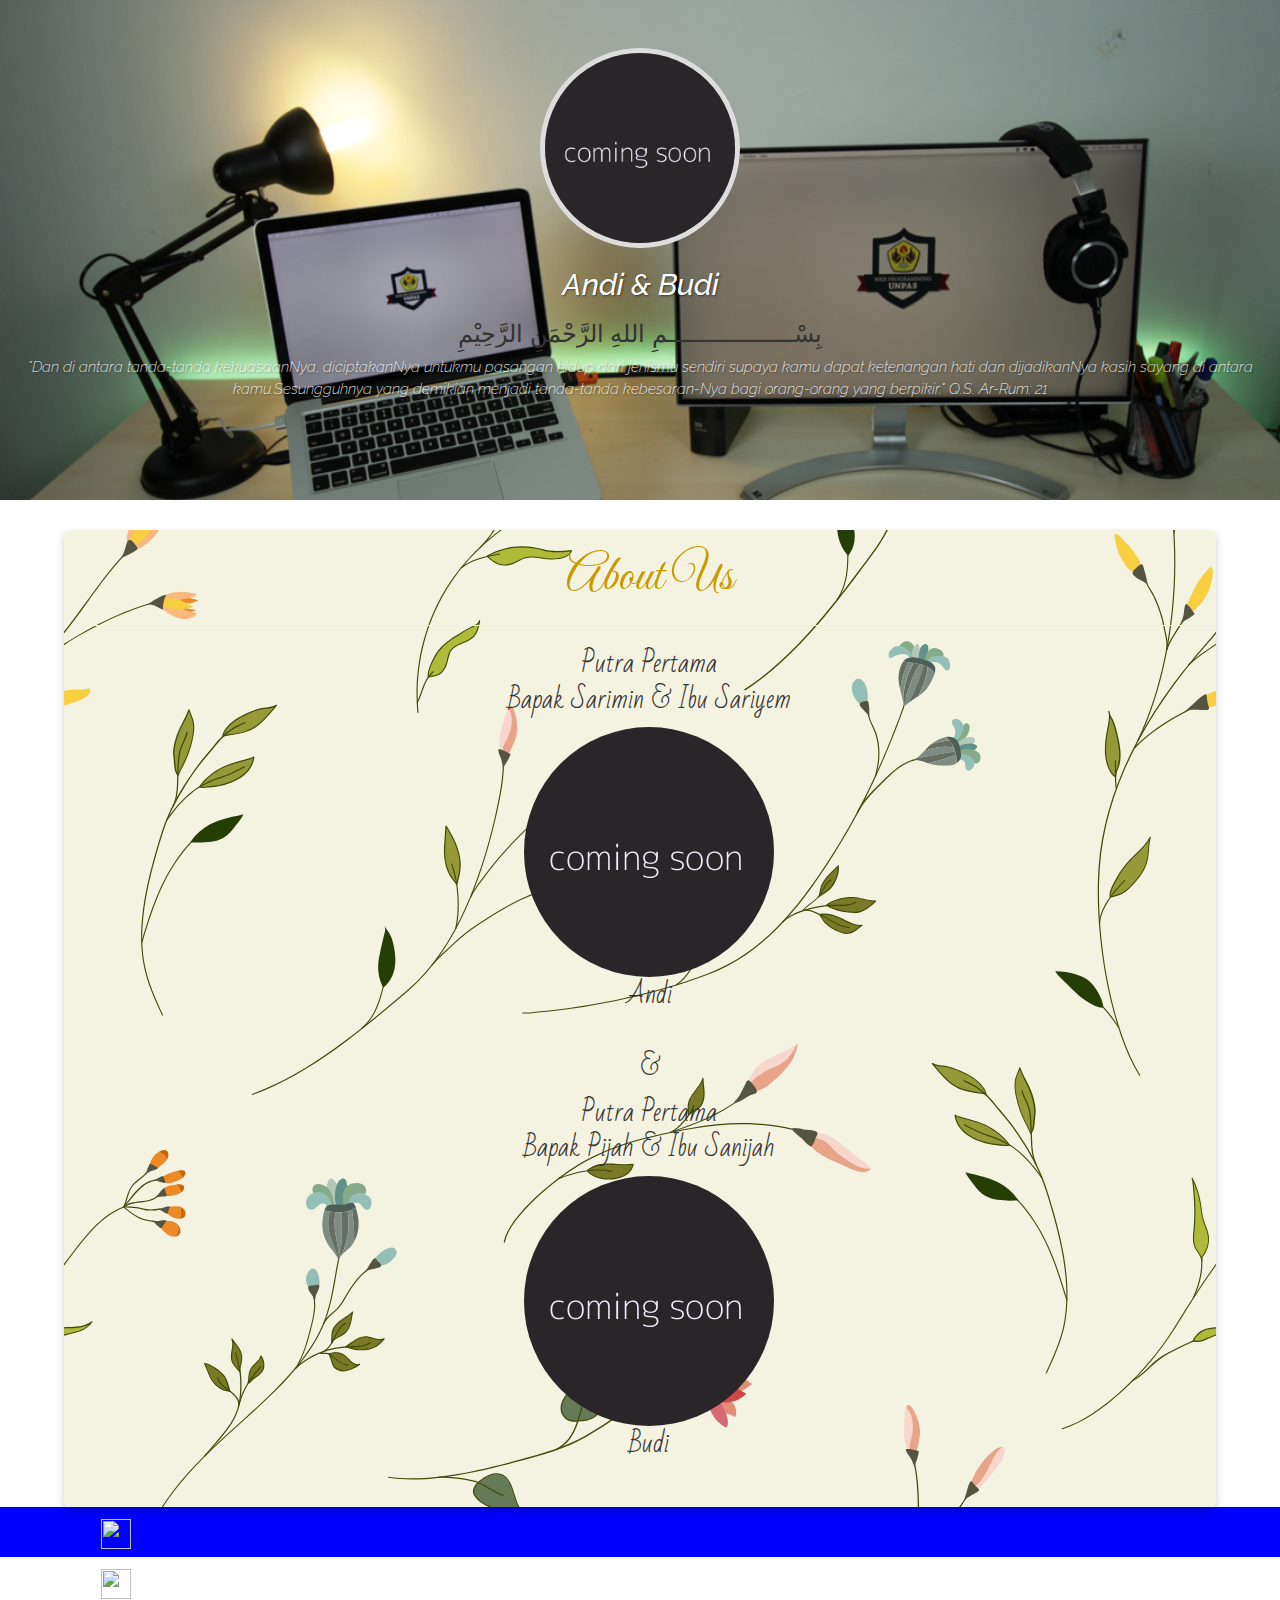
==== index.html @ c7570a1e "perubahan" ====
<!DOCTYPE html>
<html lang="en" id="home">
  <head>
    <meta charset="utf-8">
    <meta http-equiv="X-UA-Compatible" content="IE=edge">
    <meta name="viewport" content="width=device-width, initial-scale=1">
    <!-- The above 3 meta tags *must* come first in the head; any other head content must come *after* these tags -->
    <title>My Porfolio</title>
    <!-- FONT -->
    
  <link href="https://fonts.googleapis.com/css?family=Raleway" rel="stylesheet">
  <link href="https://fonts.googleapis.com/css?family=Great+Vibes&display=swap" rel="stylesheet">
  <link href="https://fonts.googleapis.com/css?family=Bad+Script&display=swap" rel="stylesheet">
    <!-- Bootstrap -->
    <link href="css/bootstrap.min.css" rel="stylesheet">
    <link rel="stylesheet" href="css/style.css">

    <!-- HTML5 shim and Respond.js for IE8 support of HTML5 elements and media queries -->
    <!-- WARNING: Respond.js doesn't work if you view the page via file:// -->
    <!--[if lt IE 9]>
      <script src="https://oss.maxcdn.com/html5shiv/3.7.3/html5shiv.min.js"></script>
      <script src="https://oss.maxcdn.com/respond/1.4.2/respond.min.js"></script>
    <![endif]-->
  </head>
  <body>
    <!-- jumbotron -->
    <div class="jumbotron text-center">
      <img src="img/dummy2.png" class="img-circle">
      <h1>Andi & Budi</h1>
      <h3>بِسْــــــــــــــــــمِ اللهِ الرَّحْمَنِ الرَّحِيْمِ<br></h3>
          <p>
              "Dan di antara tanda-tanda kekuasaanNya, diciptakanNya untukmu pasangan hidup
               dari jenismu sendiri supaya kamu dapat ketenangan hati dan dijadikanNya kasih
               sayang di antara kamu.Sesungguhnya yang demikian menjadi tanda-tanda
               kebesaran-Nya bagi orang-orang yang berpikir."
               Q.S. Ar-Rum: 21</p>
    </div>
    <!-- akhir jumbotron -->


    <!-- about -->
    <section class="about" id="About">
      <div class="container">
        <div class="row">
          <div class="col-sm-12">
            <h1 class="text-center">About Us</h1>
            <hr>
          </div>
        </div>

        <div class="row text-center">
          <div class="col-md-12 col-sm-12 kiri">
            <p>Putra Pertama <br> Bapak Sarimin & Ibu Sariyem </p>
            <div><img src="img/dummy2.png" class="img-circle"><p>Andi<br><br>&</p></div>
          </div>

          <div class="col-md-12 col-sm-12 kanan">
            <p>Putra Pertama <br> Bapak Pijah & Ibu Sanijah </p>
            <div><img src="img/dummy2.png" class="img-circle"><p>Budi<br><br></p></div>
          </div>
        </div>
      </div>
    </section>
    <!-- akhir about -->
    
    <!-- footer -->
    <!-- <div id="footer" class="fixed-bottom">
      <div class="container-fluid text-center">
        <div class="row">
          <div class="col-sm-4"> 
            <a href="" class="btn btn-primary btn-block">Home</a>  
          </div>
          <div class="col-sm-4">   
            <a href="" class="btn btn-danger btn-block">Home</a>
          </div>
          <div class="col-sm-4">
            <a href="" class="btn btn-warning btn-block">Home</a>   
          </div>
        </div>
      </div>
    </div> -->
    <!-- akhir footer -->

    <div class="page-footer font-small  text-center fixed-bottom" style="height:50px; line-height:50px; background-color:blue;">
            
      <!-- Copyright -->
      <div class="row">
              <div style="width:20%;">
                <a href="<?= $url_footer['simpanan']?>"><img src="<?= base_url('assets/mobile/img/money.svg')?>" alt="" width="30px" height="30px"></a>
              </div>
              
              <div style="width:20%;">
                <a href="<?= $url_footer['spk']?>"><img src="<?= base_url('assets/mobile/img/creative.svg')?>" alt="" width="30px" height="30px"></a>
              </div>
        </div>
      </div>


    <!-- jQuery (necessary for Bootstrap's JavaScript plugins) -->
    <script src="js/jquery-3.1.1.min.js"></script>
    <script src="js/jquery.easing.1.3.js"></script>
    <!-- Include all compiled plugins (below), or include individual files as needed -->
    <script src="js/bootstrap.min.js"></script>

   <script src="js/script.js"></script>
  </body>
</html>
---- css/style.css ----
/* html {
	position: relative;
} */

/* body {
	margin-bottom: 120px;
	margin-top: 30px;
} */

.jumbotron {
	height: 500px;
	background-image: url(../img/header-bg.png);
	background-size: cover;
	background-attachment: fixed;
	background-position: 0 -140px;
	overflow: hidden;
	position: relative;
}



.jumbotron img {
	width: 200px;
	border: 5px solid #ddd;
}
.jumbotron h1 {
	font-size: 3rem;
	font-family: "Raleway";
	font-style: italic;
	color: white;
	text-shadow: 1px 1px 2px rgba(0,0,0,0.5);
}
.jumbotron p {
	font-size: 1.5rem;
	font-family: "Raleway";
	font-style: italic;
	color: white;
	text-shadow: 1px 1px 2px rgba(0,0,0,0.5);
}

/* hr {
	width: 250px;
	border-top: 3px solid #999;
} */

section {
	min-height: 600px;
}

.kiri, .kanan {
	opacity: 0;
	transform: translate(-50px, 0);
	transition: 3.2s;
}

.kanan {
	transform: translate(50px, 0);
}

.kiri-go, .kanan-go {
	opacity: 1;
	transform: translate(0, 0);
}

.portfolio {
	background-color: #eee;
}

.portfolio .thumbnail {
	opacity: 0;
	transform: translate(0,-40px);
	transition: .3s;
}

.portfolio .thumbnail.muncul {
	opacity: 1;
	transform: translate(0,0);
}

.contact {
	min-height: 800px;
}

#footer {
	height: 50px;
	background-color: blue;
}

#About{
	min-height: 450px;
	width: 90%;
	border-radius:5px;
	box-shadow: 0 4px 8px 0 rgba(0, 0, 0, 0.2);
	position: relative;
	left: 50%;
	transform: translate(-50%);
	background: rgb(230,232,189);
	background: linear-gradient(90deg, rgba(230,232,189,1) 0%, rgba(220,241,241,1) 51%, rgba(86,97,87,1) 97%);
	background-image: url("../img/floral5.svg");
	background-size: cover;
	overflow: auto;
}


#About p{
	text-align: center;
	font-style: normal;
	font-size: 25px;
	font-family: 'Bad Script';
}

 #About h1{
	font-style: normal;
	text-align: center;
	font-family: 'Great Vibes', cursive;
	color: #cc9900;
	outline: black;
	font-size: 5rem;

 }
 .pp img{
	 width: 250px;
	 height: 250px;
	 border-radius: 50% 50%;
	 transform: translate(-50%);
 }


 .pp2{
	 width: 100%;
	 min-height: 370px;
	 position: relative;
 }
 .pp2 img{
	 width: 250px;
	 height: 250px;
	 border-radius: 50% 50%;
	 transform: translate(-50%);
 }
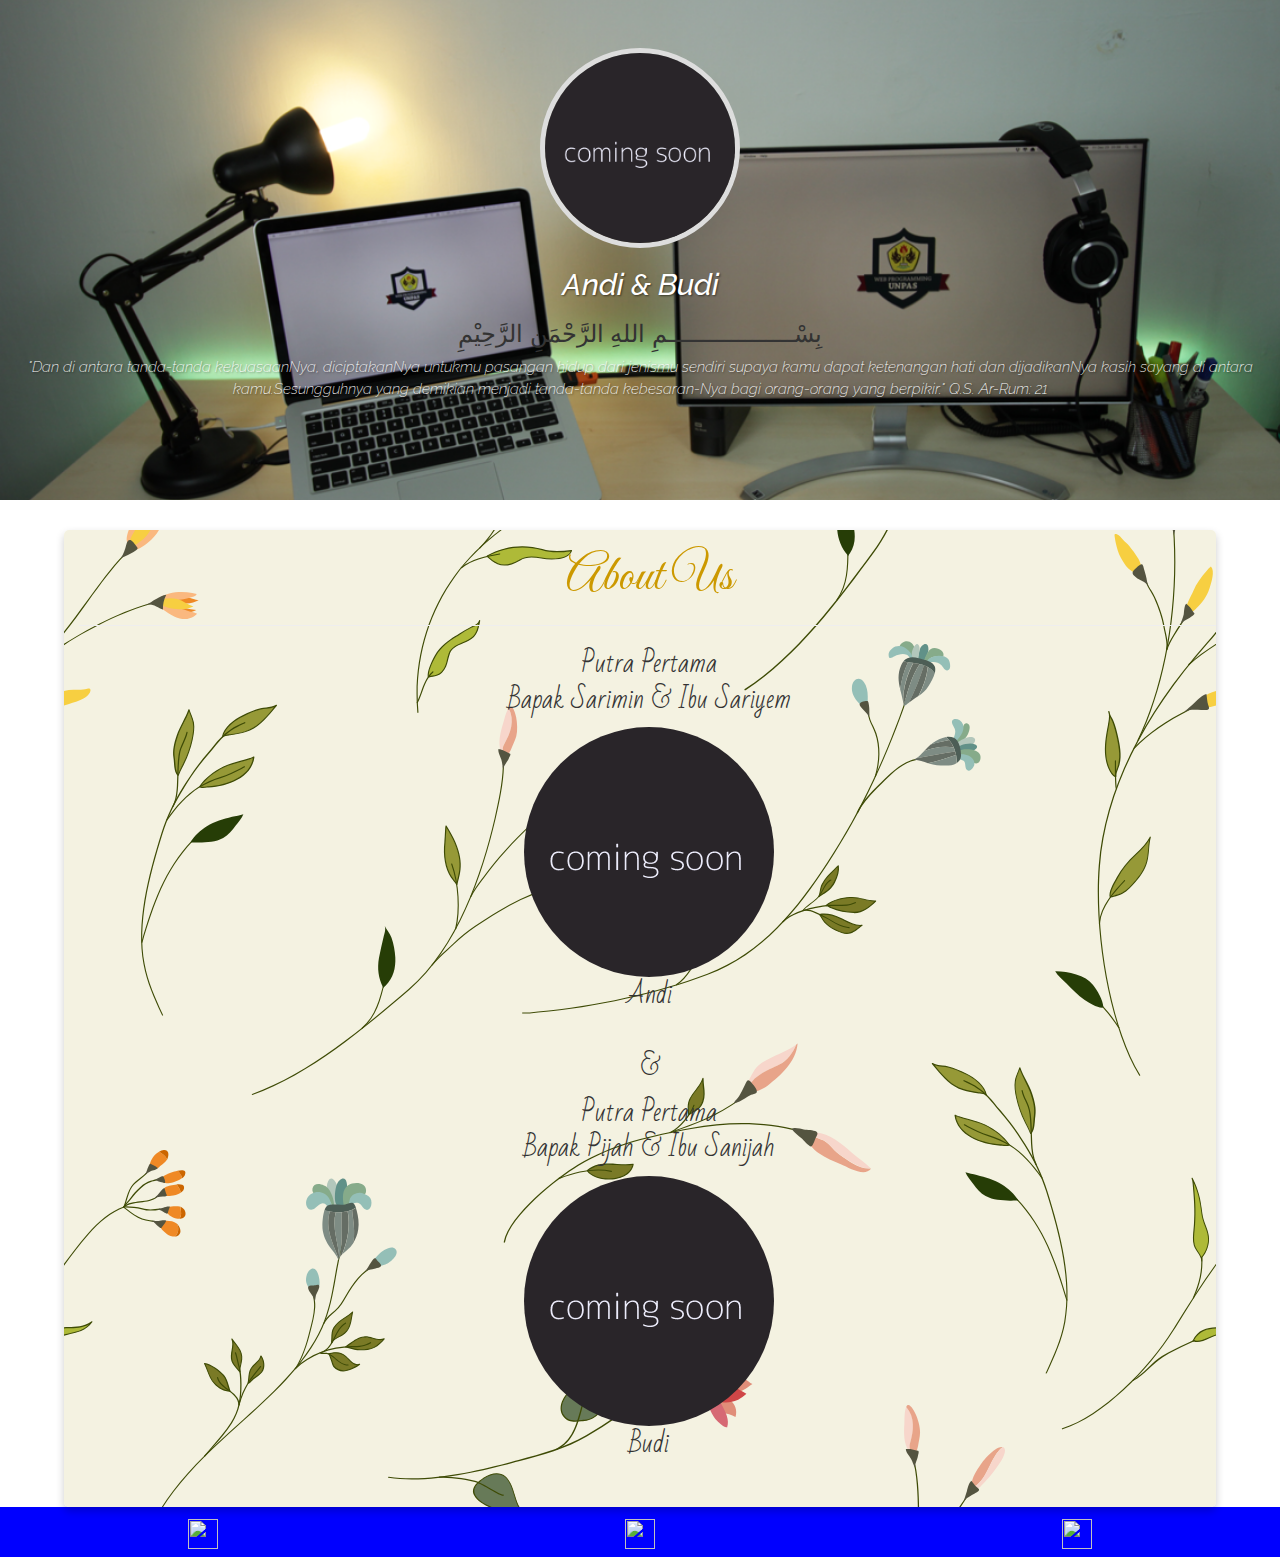
==== commit 8ddc3f0e: "perubahan" ====
--- a/index.html
+++ b/index.html
@@ -85,11 +85,15 @@
             
       <!-- Copyright -->
       <div class="row">
-              <div style="width:20%;">
+              <div class="col-sm-4">
                 <a href="<?= $url_footer['simpanan']?>"><img src="<?= base_url('assets/mobile/img/money.svg')?>" alt="" width="30px" height="30px"></a>
               </div>
               
-              <div style="width:20%;">
+              <div class="col-sm-4">
+                <a href="<?= $url_footer['spk']?>"><img src="<?= base_url('assets/mobile/img/creative.svg')?>" alt="" width="30px" height="30px"></a>
+              </div>
+              
+              <div class="col-sm-4">
                 <a href="<?= $url_footer['spk']?>"><img src="<?= base_url('assets/mobile/img/creative.svg')?>" alt="" width="30px" height="30px"></a>
               </div>
         </div>
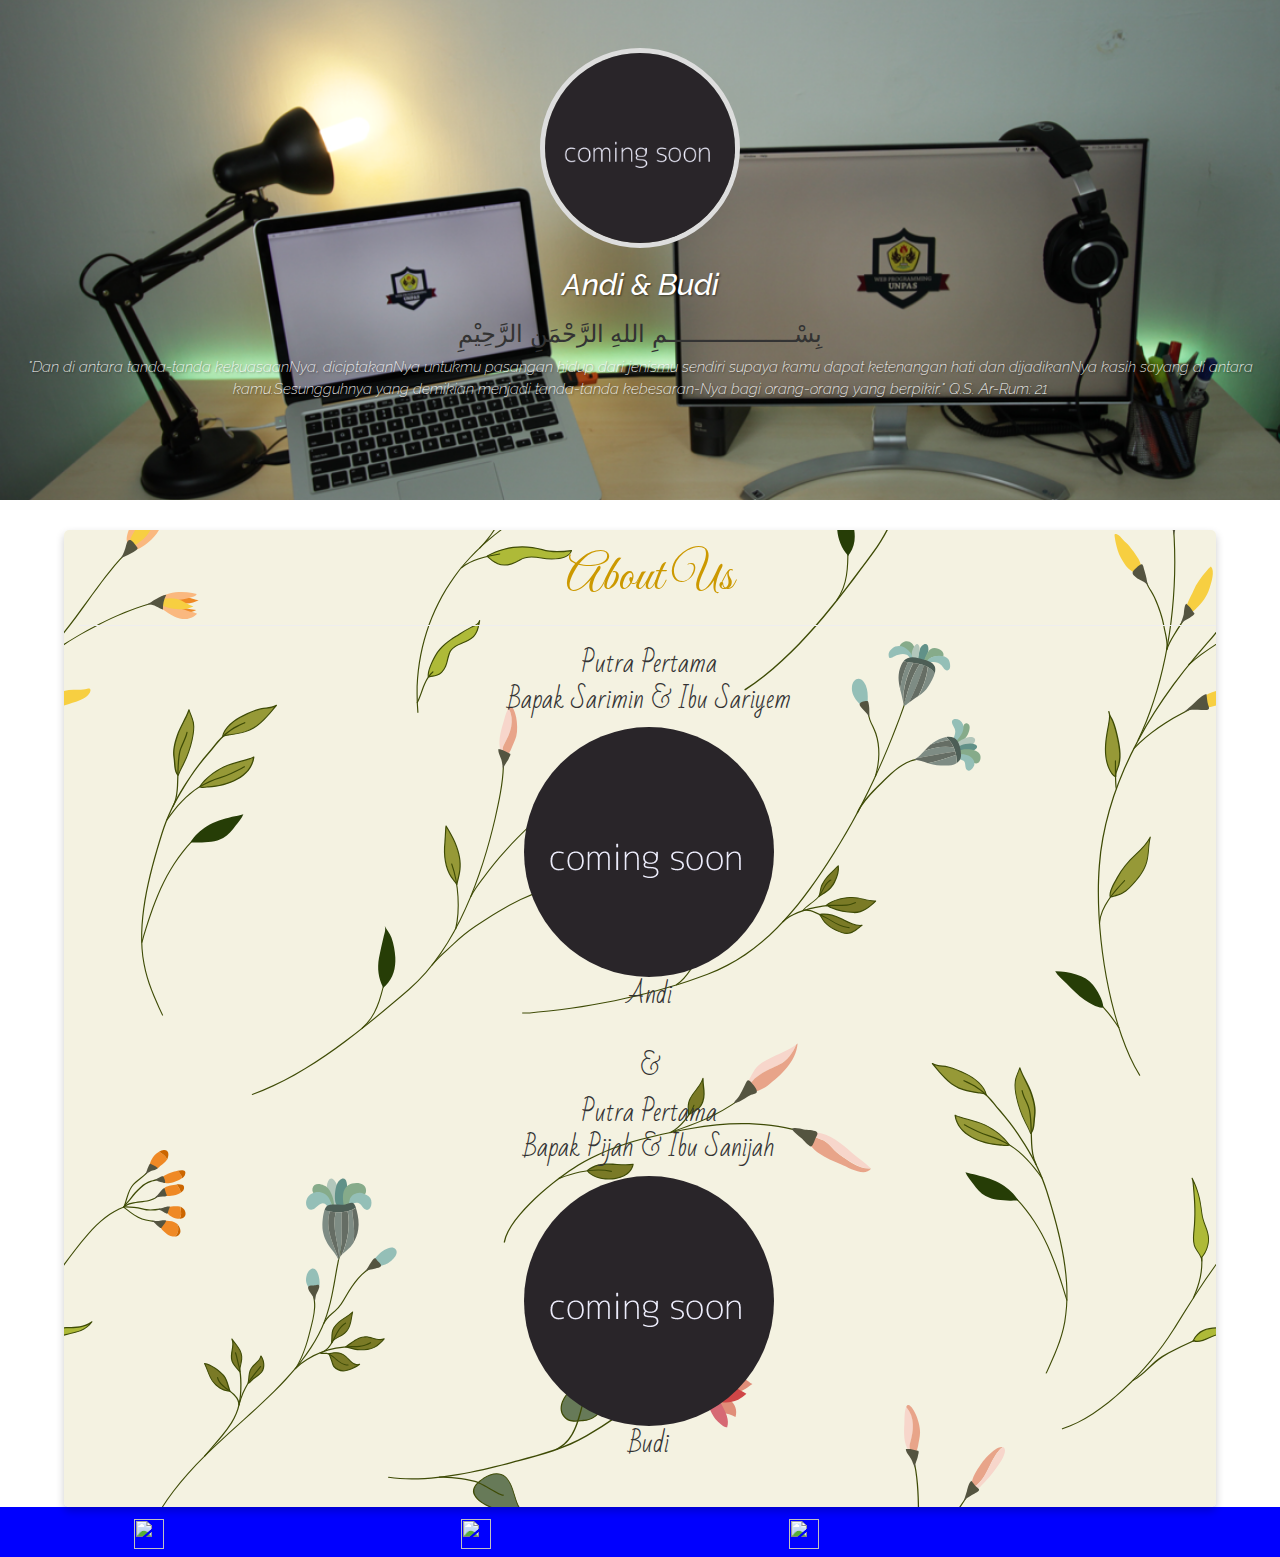
==== commit 7dd409e4: "perubahan" ====
--- a/index.html
+++ b/index.html
@@ -85,15 +85,15 @@
             
       <!-- Copyright -->
       <div class="row">
-              <div class="col-sm-4">
+              <div class="col-sm-3">
                 <a href="<?= $url_footer['simpanan']?>"><img src="<?= base_url('assets/mobile/img/money.svg')?>" alt="" width="30px" height="30px"></a>
               </div>
               
-              <div class="col-sm-4">
+              <div class="col-sm-3">
                 <a href="<?= $url_footer['spk']?>"><img src="<?= base_url('assets/mobile/img/creative.svg')?>" alt="" width="30px" height="30px"></a>
               </div>
-              
-              <div class="col-sm-4">
+
+              <div class="col-sm-3">
                 <a href="<?= $url_footer['spk']?>"><img src="<?= base_url('assets/mobile/img/creative.svg')?>" alt="" width="30px" height="30px"></a>
               </div>
         </div>
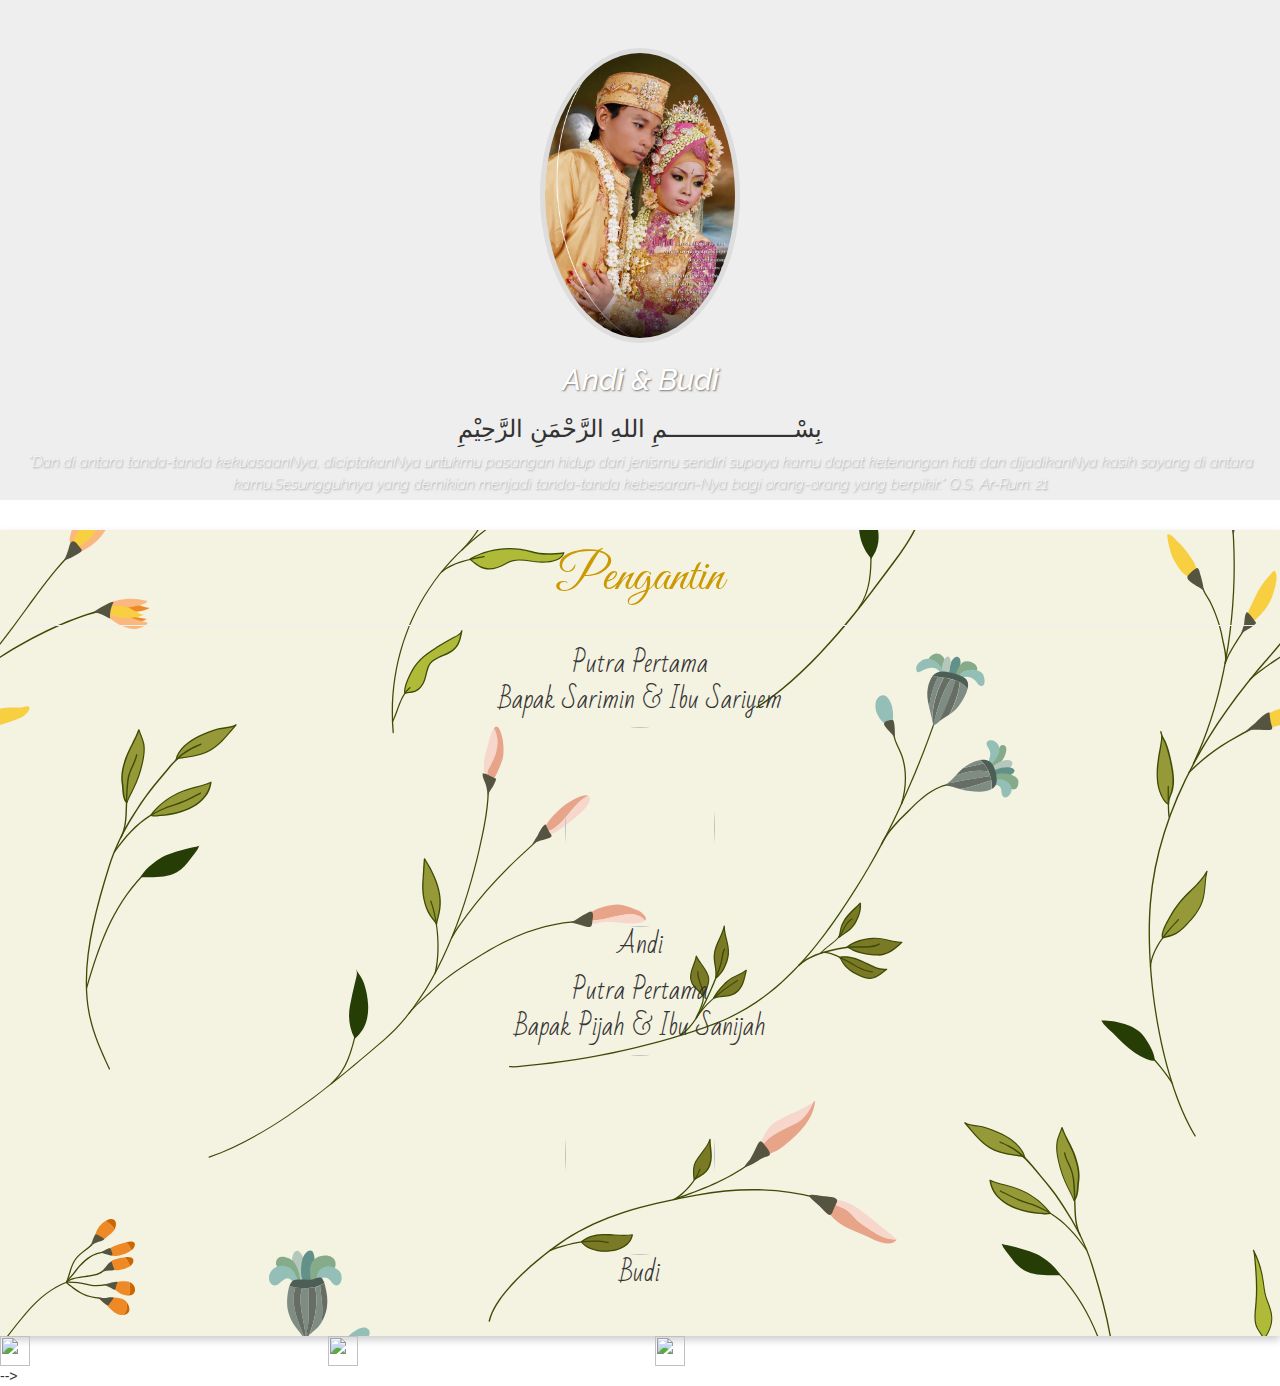
==== commit c64b7516: "perubahan" ====
--- a/index.html
+++ b/index.html
@@ -5,7 +5,7 @@
     <meta http-equiv="X-UA-Compatible" content="IE=edge">
     <meta name="viewport" content="width=device-width, initial-scale=1">
     <!-- The above 3 meta tags *must* come first in the head; any other head content must come *after* these tags -->
-    <title>My Porfolio</title>
+    <title>The Weding</title>
     <!-- FONT -->
     
   <link href="https://fonts.googleapis.com/css?family=Raleway" rel="stylesheet">
@@ -25,7 +25,7 @@
   <body>
     <!-- jumbotron -->
     <div class="jumbotron text-center">
-      <img src="img/dummy2.png" class="img-circle">
+      <img src="img/header.jpg" class="img-circle">
       <h1>Andi & Budi</h1>
       <h3>بِسْــــــــــــــــــمِ اللهِ الرَّحْمَنِ الرَّحِيْمِ<br></h3>
           <p>
@@ -40,23 +40,24 @@
 
     <!-- about -->
     <section class="about" id="About">
-      <div class="container">
+      <div class="container-fluid">
         <div class="row">
           <div class="col-sm-12">
-            <h1 class="text-center">About Us</h1>
+            <h1 class="text-center">Pengantin</h1>
             <hr>
           </div>
         </div>
 
         <div class="row text-center">
-          <div class="col-md-12 col-sm-12 kiri">
+          <div class="col-sm-12 col-sm-12 kiri">
             <p>Putra Pertama <br> Bapak Sarimin & Ibu Sariyem </p>
-            <div><img src="img/dummy2.png" class="img-circle"><p>Andi<br><br>&</p></div>
+            <img src="img/pria.jpg" class="img-circle">
+            <p>Andi</p>
           </div>
 
-          <div class="col-md-12 col-sm-12 kanan">
+          <div class="col-sm-12 col-sm-12 kanan pp">
             <p>Putra Pertama <br> Bapak Pijah & Ibu Sanijah </p>
-            <div><img src="img/dummy2.png" class="img-circle"><p>Budi<br><br></p></div>
+            <div><img src="img/wanita.jpg" class="img-circle"><p>Budi<br><br></p></div>
           </div>
         </div>
       </div>
@@ -81,7 +82,7 @@
     </div> -->
     <!-- akhir footer -->
 
-    <div class="page-footer font-small  text-center fixed-bottom" style="height:50px; line-height:50px; background-color:blue;">
+    <!-- <div class="page-footer font-small  text-center fixed-bottom" style="height:50px; line-height:50px; background-color:blue;">
             
       <!-- Copyright -->
       <div class="row">
@@ -97,7 +98,7 @@
                 <a href="<?= $url_footer['spk']?>"><img src="<?= base_url('assets/mobile/img/creative.svg')?>" alt="" width="30px" height="30px"></a>
               </div>
         </div>
-      </div>
+      </div> -->
 
 
     <!-- jQuery (necessary for Bootstrap's JavaScript plugins) -->
--- a/css/style.css
+++ b/css/style.css
@@ -9,7 +9,7 @@
 
 .jumbotron {
 	height: 500px;
-	background-image: url(../img/header-bg.png);
+	background-image: url(../img/header-bg.jpg);
 	background-size: cover;
 	background-attachment: fixed;
 	background-position: 0 -140px;
@@ -88,12 +88,7 @@
 
 #About{
 	min-height: 450px;
-	width: 90%;
-	border-radius:5px;
 	box-shadow: 0 4px 8px 0 rgba(0, 0, 0, 0.2);
-	position: relative;
-	left: 50%;
-	transform: translate(-50%);
 	background: rgb(230,232,189);
 	background: linear-gradient(90deg, rgba(230,232,189,1) 0%, rgba(220,241,241,1) 51%, rgba(86,97,87,1) 97%);
 	background-image: url("../img/floral5.svg");
@@ -103,7 +98,6 @@
 
 
 #About p{
-	text-align: center;
 	font-style: normal;
 	font-size: 25px;
 	font-family: 'Bad Script';
@@ -111,40 +105,134 @@
 
  #About h1{
 	font-style: normal;
-	text-align: center;
 	font-family: 'Great Vibes', cursive;
 	color: #cc9900;
 	outline: black;
 	font-size: 5rem;
 
  }
- .pp img{
-	 width: 250px;
-	 height: 250px;
+ #About img{
+	 width: 150px;
+	 height: 200px;
 	 border-radius: 50% 50%;
-	 transform: translate(-50%);
  }
 
-
- .pp2{
-	 width: 100%;
-	 min-height: 370px;
-	 position: relative;
- }
- .pp2 img{
-	 width: 250px;
-	 height: 250px;
-	 border-radius: 50% 50%;
-	 transform: translate(-50%);
- }
-
-
-
-
-
-
-
-
-
-
-
+ /*akad dan resepsi*/
+
+  #Akad{
+    min-height: 500px;
+    width: 90%;
+    border-radius:5px;
+    box-shadow: 0 4px 8px 0 rgba(0, 0, 0, 0.2);
+    overflow: auto;
+    position: relative;
+    left: 50%;
+    transform: translate(-50%);
+
+  }
+  #Akad h2{
+    font-size: 5rem;
+    text-align: center;
+    font-family: 'Great Vibes', cursive;
+    color: #cc9900;
+    outline: black;
+  }
+  .akad {
+    width: 100%;
+    height: auto;
+    float: left;
+    background: rgb(230,232,189);
+    background: linear-gradient(90deg, rgba(230,232,189,1) 0%, rgba(220,241,241,1) 51%, rgba(86,97,87,1) 97%);
+    opacity: 0.65;
+  }
+
+  .akad p{
+     text-align: center;
+     font-style: normal;
+     font-size: 25px;
+     font-family: "Raleway";
+    }
+
+  .gmaps {
+    float: right;
+    width: 100%;
+  }
+
+  .countdown{
+    width: auto;
+    height: auto;
+    background: rgb(230,232,189);
+    background: linear-gradient(90deg, rgba(230,232,189,1) 0%, rgba(87,179,179,1) 51%, rgba(86,97,87,1) 97%);
+  }
+  .countdown p {
+    text-align: center;
+  }
+
+  #Resepsi{
+    min-height: auto;
+    width: 90%;
+    border-radius:5px;
+    box-shadow: 0 4px 8px 0 rgba(0, 0, 0, 0.2);
+    overflow: auto;
+    position: relative;
+    left: 50%;
+    transform: translate(-50%);
+    text-align: center;
+
+  }
+  #Resepsi h2{
+    font-style: normal;
+    font-size: 5rem;
+    text-align: center;
+    font-family: 'Great Vibes', cursive;
+    color: #cc9900;
+    outline: black;
+  }
+
+ #Resepsi p{
+   font-style: normal;
+   font-family: "Raleway";
+   font-size: 3.5vh;
+  }
+
+  #Galery{
+    min-height: 500px;
+    width: 90%;
+    border-radius:5px;
+    box-shadow: 0 4px 8px 0 rgba(0, 0, 0, 0.2);
+    overflow: hidden;
+    position: relative;
+    background-image: url("img/floral5.svg");
+    background-size: cover;
+    left: 50%;
+    transform: translate(-50%);
+    margin-bottom: 10px;
+}
+  #Galery h2{
+    font-style: normal;
+    font-size: 5rem;
+    text-align: center;
+    font-family: 'Great Vibes', cursive;
+    color: #cc9900;
+    outline: black;
+  }
+
+  .footer{
+    background: rgb(230,232,189);
+    background: linear-gradient(90deg, rgba(230,232,189,1) 0%, rgba(220,241,241,1) 51%, rgba(86,97,87,1) 97%);
+    width: 100%;
+    min-height: 100px;
+    font-family: "Raleway";
+  }
+ /*ahir akad dan resepsi*/
+
+
+
+
+
+
+
+
+
+
+
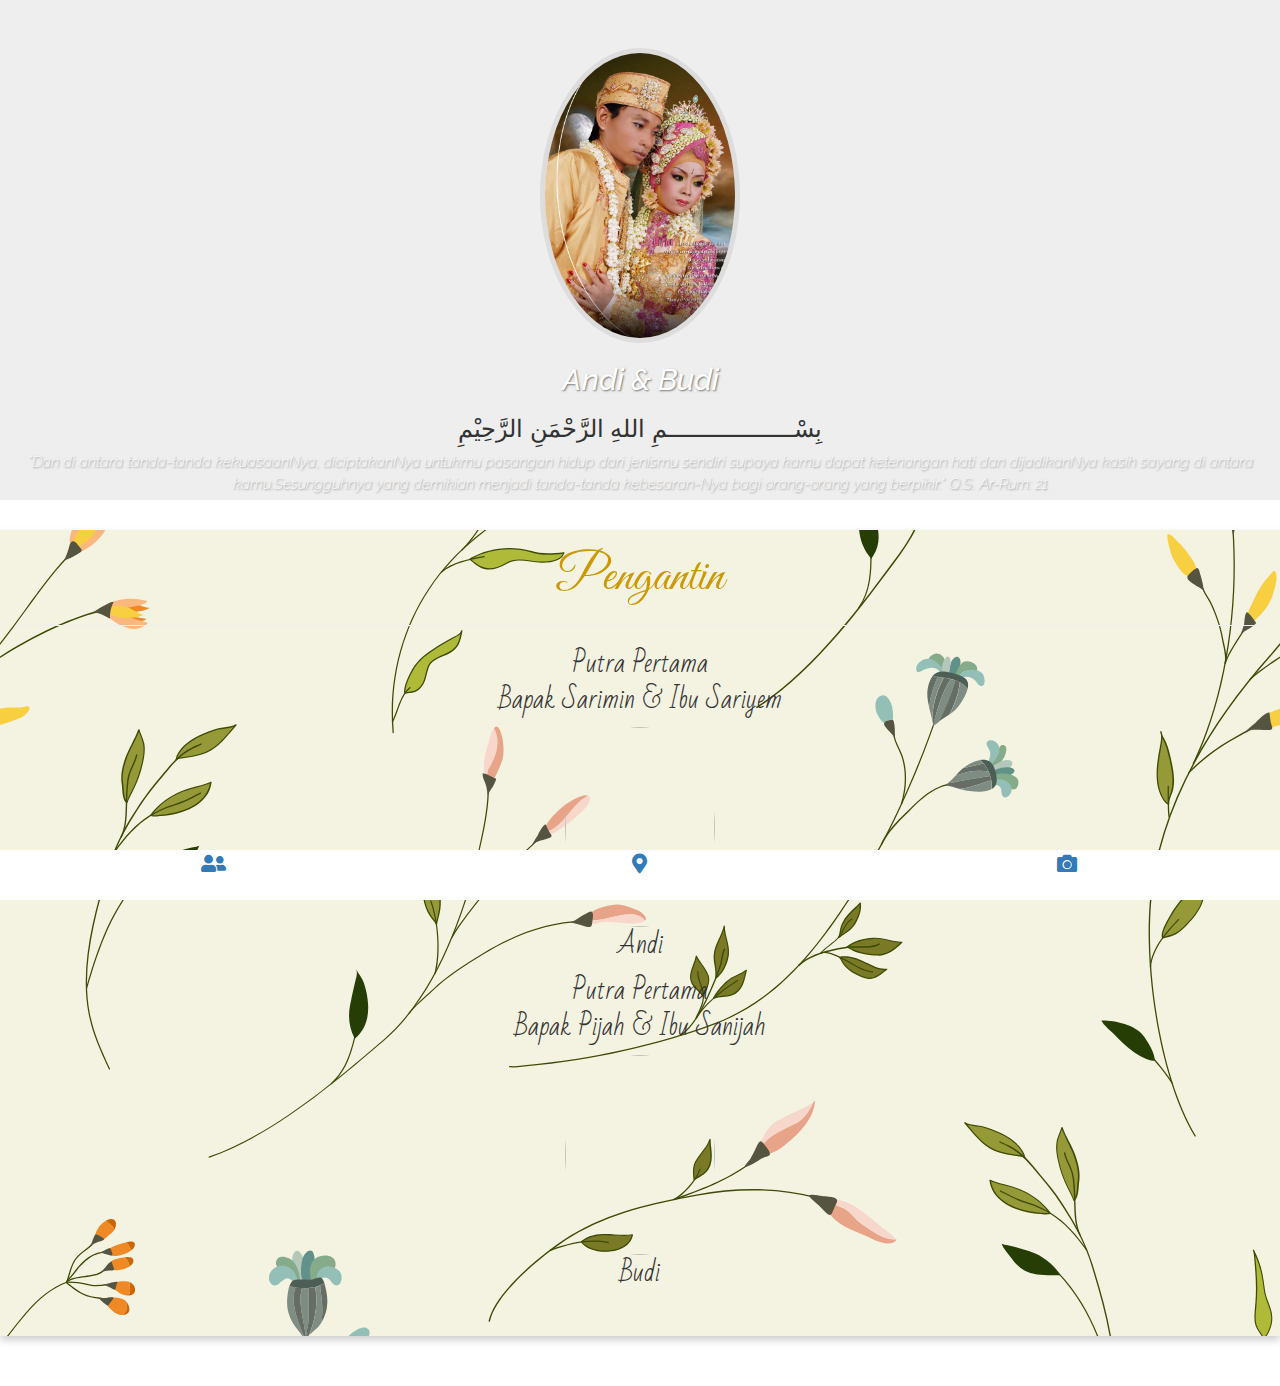
==== commit 103fbba6: "perubahan footer" ====
--- a/index.html
+++ b/index.html
@@ -15,12 +15,7 @@
     <link href="css/bootstrap.min.css" rel="stylesheet">
     <link rel="stylesheet" href="css/style.css">
 
-    <!-- HTML5 shim and Respond.js for IE8 support of HTML5 elements and media queries -->
-    <!-- WARNING: Respond.js doesn't work if you view the page via file:// -->
-    <!--[if lt IE 9]>
-      <script src="https://oss.maxcdn.com/html5shiv/3.7.3/html5shiv.min.js"></script>
-      <script src="https://oss.maxcdn.com/respond/1.4.2/respond.min.js"></script>
-    <![endif]-->
+    <link href="fonts/fontawesome/css/all.css" rel="stylesheet">
   </head>
   <body>
     <!-- jumbotron -->
@@ -39,7 +34,7 @@
 
 
     <!-- about -->
-    <section class="about" id="About">
+    <section class="about" id="About" style="margin-bottom: 50px;">
       <div class="container-fluid">
         <div class="row">
           <div class="col-sm-12">
@@ -48,7 +43,7 @@
           </div>
         </div>
 
-        <div class="row text-center">
+        <div class="row text-center mb-4">
           <div class="col-sm-12 col-sm-12 kiri">
             <p>Putra Pertama <br> Bapak Sarimin & Ibu Sariyem </p>
             <img src="img/pria.jpg" class="img-circle">
@@ -65,40 +60,22 @@
     <!-- akhir about -->
     
     <!-- footer -->
-    <!-- <div id="footer" class="fixed-bottom">
+    <div id="" class="foter">
       <div class="container-fluid text-center">
         <div class="row">
           <div class="col-sm-4"> 
-            <a href="" class="btn btn-primary btn-block">Home</a>  
+            <a href=""> <i class="fas fa-user-friends"></i></a>  
           </div>
           <div class="col-sm-4">   
-            <a href="" class="btn btn-danger btn-block">Home</a>
+            <a href="akad.html"><i class="fas fa-map-marker-alt"></i></a>
           </div>
           <div class="col-sm-4">
-            <a href="" class="btn btn-warning btn-block">Home</a>   
+            <a href="galeri.html"><i class="fas fa-camera"></i></a>   
           </div>
         </div>
       </div>
-    </div> -->
+    </div>
     <!-- akhir footer -->
-
-    <!-- <div class="page-footer font-small  text-center fixed-bottom" style="height:50px; line-height:50px; background-color:blue;">
-            
-      <!-- Copyright -->
-      <div class="row">
-              <div class="col-sm-3">
-                <a href="<?= $url_footer['simpanan']?>"><img src="<?= base_url('assets/mobile/img/money.svg')?>" alt="" width="30px" height="30px"></a>
-              </div>
-              
-              <div class="col-sm-3">
-                <a href="<?= $url_footer['spk']?>"><img src="<?= base_url('assets/mobile/img/creative.svg')?>" alt="" width="30px" height="30px"></a>
-              </div>
-
-              <div class="col-sm-3">
-                <a href="<?= $url_footer['spk']?>"><img src="<?= base_url('assets/mobile/img/creative.svg')?>" alt="" width="30px" height="30px"></a>
-              </div>
-        </div>
-      </div> -->
 
 
     <!-- jQuery (necessary for Bootstrap's JavaScript plugins) -->
--- a/css/style.css
+++ b/css/style.css
@@ -217,12 +217,15 @@
     outline: black;
   }
 
-  .footer{
-    background: rgb(230,232,189);
-    background: linear-gradient(90deg, rgba(230,232,189,1) 0%, rgba(220,241,241,1) 51%, rgba(86,97,87,1) 97%);
-    width: 100%;
-    min-height: 100px;
-    font-family: "Raleway";
+  .foter{
+  position: fixed;
+  left: 0;
+  bottom: 0;
+  width: 100%;
+  background-color: white;
+  text-align: center;
+  height: 50px;
+  font-size: 20px;
   }
  /*ahir akad dan resepsi*/
 
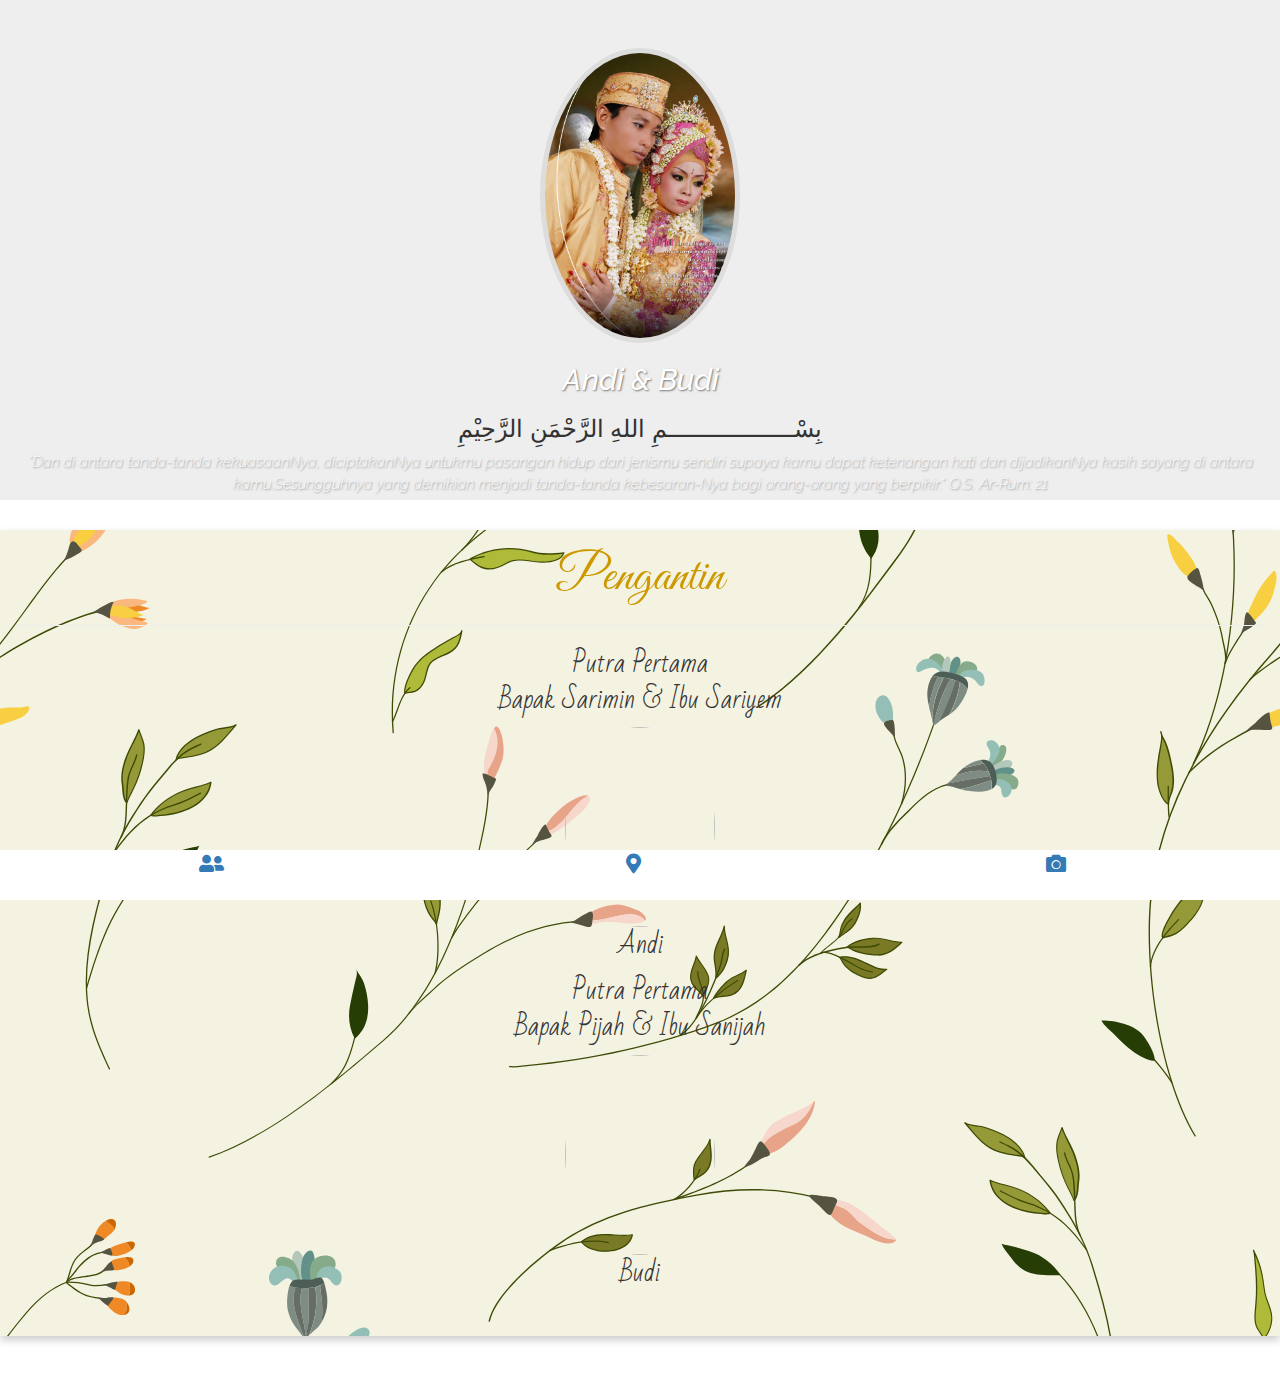
==== commit b627c84f: "perubahan footer css" ====
--- a/index.html
+++ b/index.html
@@ -61,21 +61,17 @@
     
     <!-- footer -->
     <div id="" class="foter">
-      <div class="container-fluid text-center">
-        <div class="row">
-          <div class="col-sm-4"> 
-            <a href=""> <i class="fas fa-user-friends"></i></a>  
-          </div>
-          <div class="col-sm-4">   
-            <a href="akad.html"><i class="fas fa-map-marker-alt"></i></a>
-          </div>
-          <div class="col-sm-4">
-            <a href="galeri.html"><i class="fas fa-camera"></i></a>   
-          </div>
-        </div>
+      <div style="width: 33%;"> 
+        <a href="index.html"> <i class="fas fa-user-friends"></i></a>  
       </div>
-    </div>
-    <!-- akhir footer -->
+      <div style="width: 33%;">   
+        <a href="akd.html"><i class="fas fa-map-marker-alt"></i></a>
+      </div>
+      <div style="width: 33%;">
+        <a href="galeri.html"><i class="fas fa-camera"></i></a>   
+      </div>
+</div>
+<!-- akhir footer -->
 
 
     <!-- jQuery (necessary for Bootstrap's JavaScript plugins) -->
--- a/css/style.css
+++ b/css/style.css
@@ -226,6 +226,7 @@
   text-align: center;
   height: 50px;
   font-size: 20px;
+  display: flex;
   }
  /*ahir akad dan resepsi*/
 
